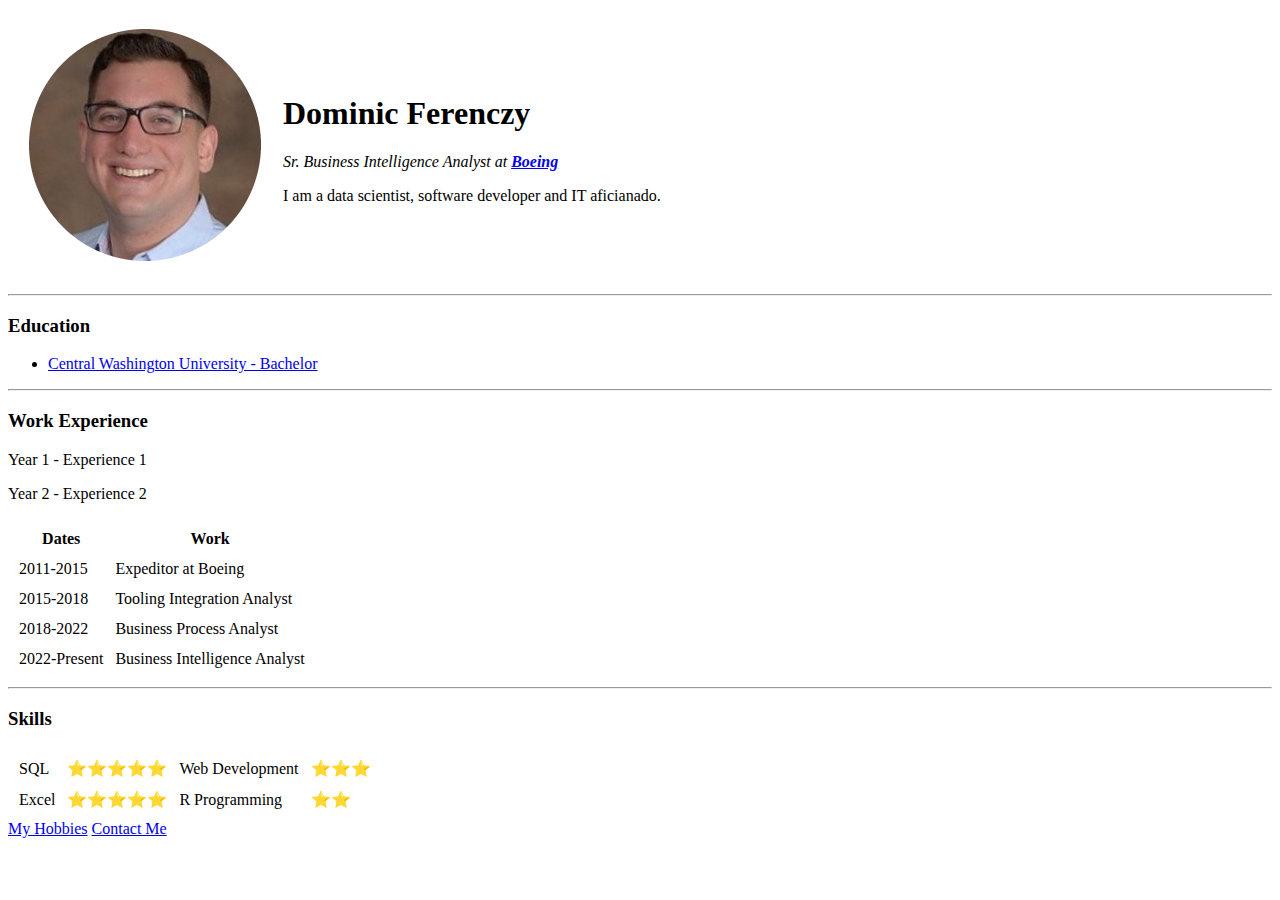
==== index.html @ 175186c0 "Add files via upload" ====
<!DOCTYPE html>

<head>
    <meta charset="UTF-8">
    <title>Dom's Website</title>
</head>

<body>
    <table cellspacing="20">
        <tr>
            <td> <img src="dom.png" alt="Dom Profile Picture"></td>
            <td>
                <h1>Dominic Ferenczy</h1>
                <p><em>Sr. Business Intelligence Analyst at <strong><a
                                href="https://www.boeing.com">Boeing</a></strong></em></p>
                <p>I am a data scientist, software developer and IT aficianado.</p>
            </td>
        </tr>
    </table>



    <hr>
    <h3>
        Education
    </h3>
    <ul>
        <li><a href="https://www.cwu.edu/">Central Washington University - Bachelor</a></li>
    </ul>
    <hr>
    <h3>Work Experience</h3>
    <p>Year 1 - Experience 1</p>
    <p>Year 2 - Experience 2</p>
    <table cellspacing="10">
        <thead>
            <tr>
                <th>Dates</th>
                <th>Work</th>
            </tr>
        </thead>
        <tr>
            <td>2011-2015</td>
            <td>Expeditor at Boeing</td>
        </tr>
        <tr>
            <td>2015-2018</td>
            <td>Tooling Integration Analyst</td>
        </tr>
        <tr>
            <td>2018-2022</td>
            <td>Business Process Analyst</td>
        </tr>
        <tr>
            <td>2022-Present</td>
            <td>Business Intelligence Analyst</td>
        </tr>
    </table>
    <hr>
    <h3>Skills</h3>
    <table cellspacing="10">
        <tr>
            <td>SQL</td>
            <td>⭐️⭐️⭐️⭐️⭐️</td>
            <td>Web Development</td>
            <td>⭐️⭐️⭐️</td>
        </tr>
        <tr>
            <td>Excel</td>
            <td>⭐️⭐️⭐️⭐️⭐️</td>
            <td>R Programming</td>
            <td>⭐️⭐️</td>
        </tr>
    </table>
    <a href="hobbies.html">My Hobbies</a>
    <a href="contactme.html">Contact Me</a>
</body>

</html>
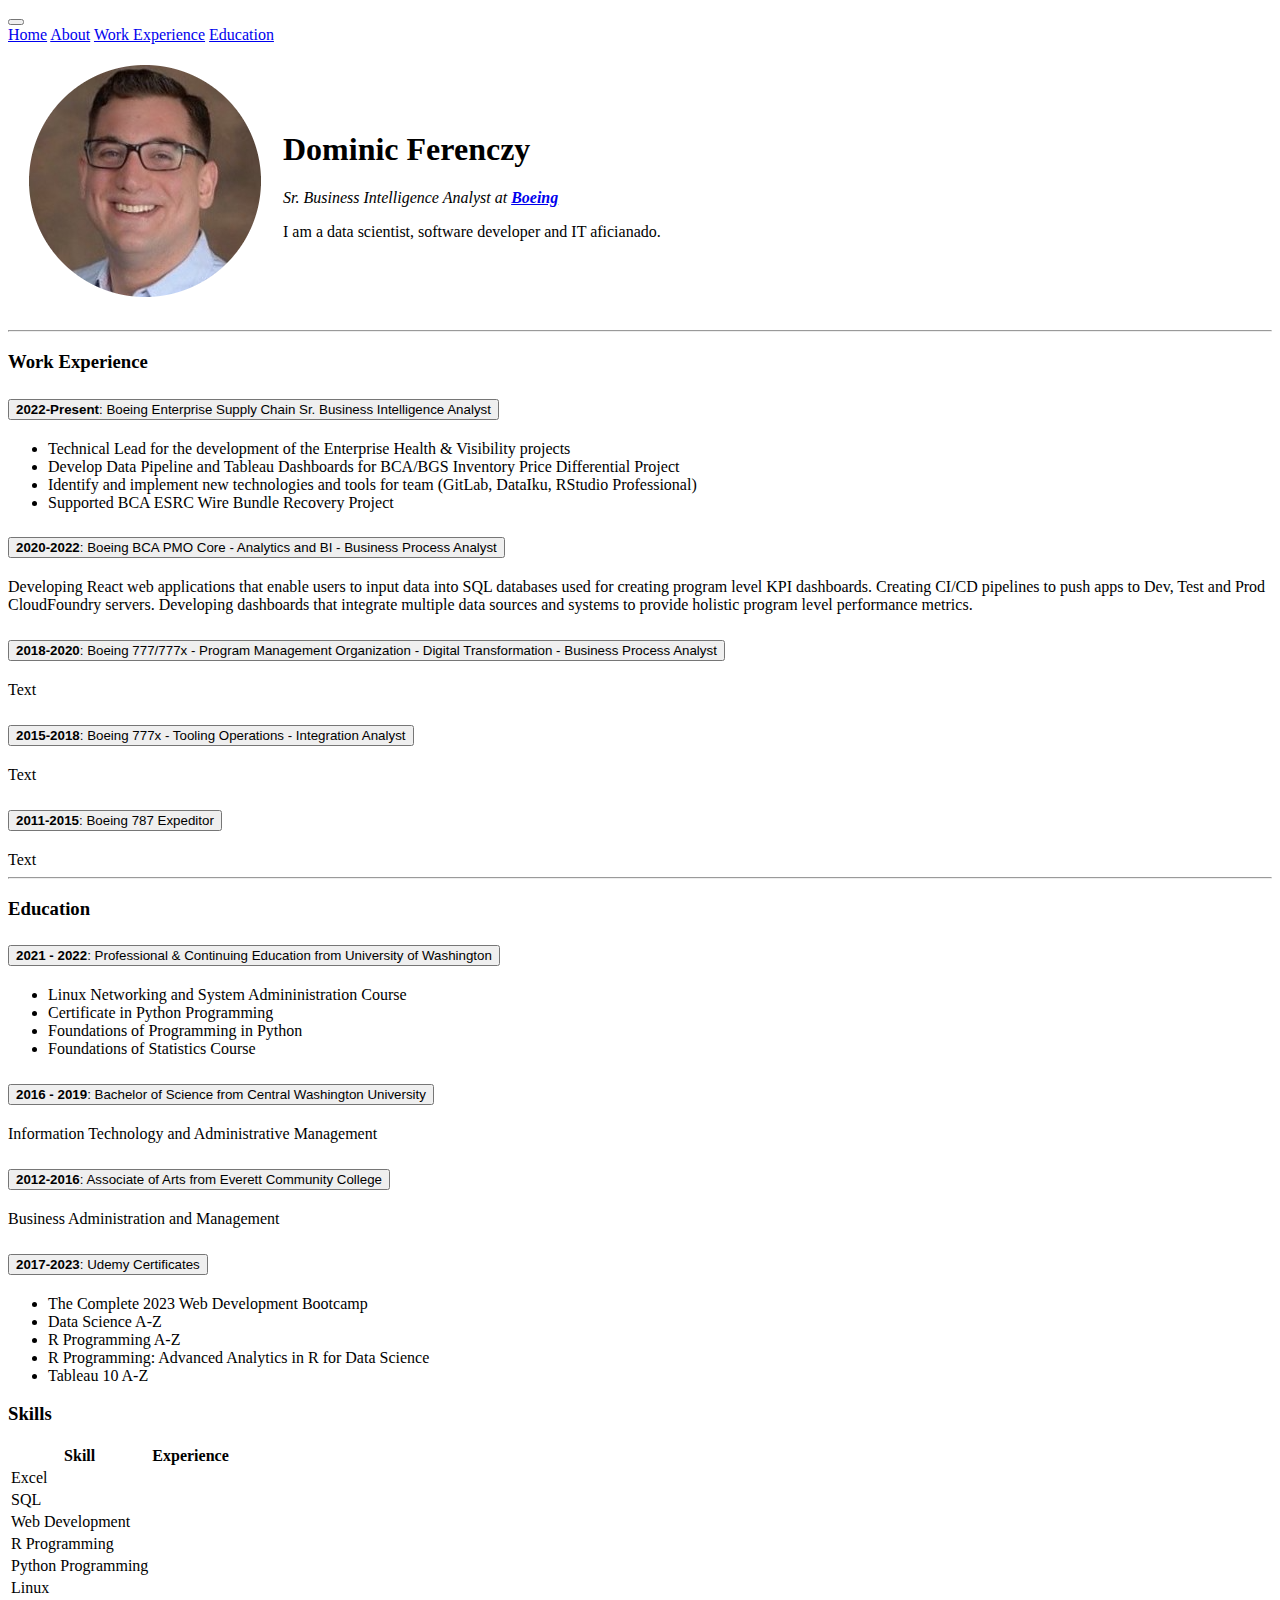
==== commit 978e38ec: "Updated bootstrap" ====
--- a/index.html
+++ b/index.html
@@ -2,10 +2,32 @@
 
 <head>
     <meta charset="UTF-8">
+    <link href="https://cdn.jsdelivr.net/npm/bootstrap@5.3.0-alpha1/dist/css/bootstrap.min.css" rel="stylesheet"
+        integrity="sha384-GLhlTQ8iRABdZLl6O3oVMWSktQOp6b7In1Zl3/Jr59b6EGGoI1aFkw7cmDA6j6gD" crossorigin="anonymous">
+    <script src="https://cdn.jsdelivr.net/npm/bootstrap@5.3.0-alpha1/dist/js/bootstrap.bundle.min.js"
+        integrity="sha384-w76AqPfDkMBDXo30jS1Sgez6pr3x5MlQ1ZAGC+nuZB+EYdgRZgiwxhTBTkF7CXvN"
+        crossorigin="anonymous"></script>
     <title>Dom's Website</title>
 </head>
 
 <body>
+    <nav class="navbar navbar-expand-lg bg-body-tertiary">
+        <div class="container-fluid">
+            <a class="navbar-brand" href="#"></a>
+            <button class="navbar-toggler" type="button" data-bs-toggle="collapse" data-bs-target="#navbarNavAltMarkup"
+                aria-controls="navbarNavAltMarkup" aria-expanded="false" aria-label="Toggle navigation">
+                <span class="navbar-toggler-icon"></span>
+            </button>
+            <div class="collapse navbar-collapse" id="navbarNavAltMarkup">
+                <div class="navbar-nav">
+                    <a class="nav-link active" aria-current="page" href="#">Home</a>
+                    <a class="nav-link" href="#">About</a>
+                    <a class="nav-link" href="#">Work Experience</a>
+                    <a class="nav-link" href="#">Education</a>
+                </div>
+            </div>
+        </div>
+    </nav>
     <table cellspacing="20">
         <tr>
             <td> <img src="dom.png" alt="Dom Profile Picture"></td>
@@ -22,55 +44,222 @@
 
     <hr>
     <h3>
+        Work Experience
+    </h3>
+    <div class="accordion" id="accordionExample">
+
+        <div class="accordion-item">
+            <h2 class="accordion-header" id="headingOne">
+                <button class="accordion-button" type="button" data-bs-toggle="collapse" data-bs-target="#collapseOne"
+                    aria-expanded="true" aria-controls="collapseOne">
+                    <strong>2022-Present</strong>: Boeing Enterprise Supply Chain Sr. Business Intelligence Analyst
+                </button>
+            </h2>
+            <div id="collapseOne" class="accordion-collapse collapse show" aria-labelledby="headingOne"
+                data-bs-parent="#accordionExample">
+                <div class="accordion-body">
+                    <ul>
+                        <li>Technical Lead for the development of the Enterprise Health & Visibility projects</li>
+                        <li>Develop Data Pipeline and Tableau Dashboards for BCA/BGS Inventory Price Differential
+                            Project</li>
+                        <li>Identify and implement new technologies and tools for team (GitLab, DataIku, RStudio
+                            Professional)</li>
+                        <li>Supported BCA ESRC Wire Bundle Recovery Project</li>
+                    </ul>
+                </div>
+            </div>
+        </div>
+
+        <div class="accordion-item">
+            <h2 class="accordion-header" id="headingTwo">
+                <button class="accordion-button collapsed" type="button" data-bs-toggle="collapse"
+                    data-bs-target="#collapseTwo" aria-expanded="false" aria-controls="collapseTwo">
+                    <strong>2020-2022</strong>: Boeing BCA PMO Core - Analytics and BI - Business Process Analyst
+                </button>
+            </h2>
+            <div id="collapseTwo" class="accordion-collapse collapse" aria-labelledby="headingTwo"
+                data-bs-parent="#accordionExample">
+                <div class="accordion-body">
+                    Developing React web applications that enable users to input data into SQL databases used for creating program level KPI dashboards. Creating CI/CD pipelines to push apps to Dev, Test and Prod CloudFoundry servers.
+
+Developing dashboards that integrate multiple data sources and systems to provide holistic program level performance metrics. 
+                </div>
+            </div>
+        </div>
+
+        <div class="accordion-item">
+            <h2 class="accordion-header" id="headingThree">
+                <button class="accordion-button collapsed" type="button" data-bs-toggle="collapse"
+                    data-bs-target="#collapseThree" aria-expanded="false" aria-controls="collapseThree">
+                    <strong>2018-2020</strong>: Boeing 777/777x - Program Management Organization - Digital Transformation - Business Process Analyst
+                </button>
+            </h2>
+            <div id="collapseThree" class="accordion-collapse collapse" aria-labelledby="headingThree"
+                data-bs-parent="#accordionExample">
+                <div class="accordion-body">
+                    Text
+                </div>
+            </div>
+        </div>
+
+        <div class="accordion-item">
+            <h2 class="accordion-header" id="headingFour">
+                <button class="accordion-button collapsed" type="button" data-bs-toggle="collapse"
+                    data-bs-target="#collapseFour" aria-expanded="false" aria-controls="collapseFour">
+                    <strong>2015-2018</strong>: Boeing 777x - Tooling Operations - Integration Analyst
+                </button>
+            </h2>
+            <div id="collapseFour" class="accordion-collapse collapse" aria-labelledby="headingFour"
+                data-bs-parent="#accordionExample">
+                <div class="accordion-body">
+                    Text
+                </div>
+            </div>
+        </div>
+
+        <div class="accordion-item">
+            <h2 class="accordion-header" id="headingFive">
+                <button class="accordion-button collapsed" type="button" data-bs-toggle="collapse"
+                    data-bs-target="#collapseFive" aria-expanded="false" aria-controls="collapseFive">
+                    <strong>2011-2015</strong>: Boeing 787 Expeditor
+                </button>
+            </h2>
+            <div id="collapseFive" class="accordion-collapse collapse" aria-labelledby="headingFive"
+                data-bs-parent="#accordionExample">
+                <div class="accordion-body">
+                    Text
+                </div>
+            </div>
+        </div>
+    </div>
+
+    <hr>
+
+    <h3>
         Education
     </h3>
-    <ul>
-        <li><a href="https://www.cwu.edu/">Central Washington University - Bachelor</a></li>
-    </ul>
-    <hr>
-    <h3>Work Experience</h3>
-    <p>Year 1 - Experience 1</p>
-    <p>Year 2 - Experience 2</p>
-    <table cellspacing="10">
+    <div class="accordion" id="accordionExample2">
+
+        <div class="accordion-item">
+            <h2 class="accordion-header" id="headingSix">
+                <button class="accordion-button" type="button" data-bs-toggle="collapse" data-bs-target="#collapseSix"
+                    aria-expanded="true" aria-controls="collapseSix">
+                    <strong>2021 - 2022</strong>: Professional & Continuing Education from University of Washington
+                </button>
+            </h2>
+            <div id="collapseSix" class="accordion-collapse collapse show" aria-labelledby="headingSix"
+                data-bs-parent="#accordionExample2">
+                <div class="accordion-body">
+                  <ul>
+                    <li>Linux Networking and System Admininistration Course</li>
+                    <li>Certificate in Python Programming</li>
+                    <li>Foundations of Programming in Python</li>
+                    <li>Foundations of Statistics Course</li>  
+                </ul>
+                </div>
+            </div>
+        </div>
+
+        <div class="accordion-item">
+            <h2 class="accordion-header" id="headingSeven">
+                <button class="accordion-button collapsed" type="button" data-bs-toggle="collapse"
+                    data-bs-target="#collapseSeven" aria-expanded="false" aria-controls="collapseSeven">
+                    <strong>2016 - 2019</strong>: Bachelor of Science from Central Washington University
+                </button>
+            </h2>
+            <div id="collapseSeven" class="accordion-collapse collapse" aria-labelledby="headingSeven"
+                data-bs-parent="#accordionExample2">
+                <div class="accordion-body">Information Technology and Administrative Management
+                </div>
+            </div>
+        </div>
+
+        <div class="accordion-item">
+            <h2 class="accordion-header" id="headingEight">
+                <button class="accordion-button collapsed" type="button" data-bs-toggle="collapse"
+                    data-bs-target="#collapseEight" aria-expanded="false" aria-controls="collapseEight">
+                    <strong>2012-2016</strong>: Associate of Arts from Everett Community College
+                </button>
+            </h2>
+            <div id="collapseEight" class="accordion-collapse collapse" aria-labelledby="headingEight"
+                data-bs-parent="#accordionExample2">
+                <div class="accordion-body">
+                    Business Administration and Management
+                </div>
+            </div>
+        </div>
+
+        <div class="accordion-item">
+            <h2 class="accordion-header" id="headingNine">
+                <button class="accordion-button collapsed" type="button" data-bs-toggle="collapse"
+                    data-bs-target="#collapseNine" aria-expanded="false" aria-controls="collapseNine">
+                    <strong>2017-2023</strong>: Udemy Certificates
+                </button>
+            </h2>
+            <div id="collapseNine" class="accordion-collapse collapse" aria-labelledby="headingNine"
+                data-bs-parent="#accordionExample2">
+                <div class="accordion-body">
+                    <ul>
+                        <li>The Complete 2023 Web Development Bootcamp</li>
+                        <li>Data Science A-Z</li>
+                        <li>R Programming A-Z</li>
+                        <li>R Programming: Advanced Analytics in R for Data Science</li>
+                        <li>Tableau 10 A-Z</li>  
+                    </ul>
+                </div>
+            </div>
+        </div>
+
+    </div>
+    <h3>Skills</h3>
+    <div class="skills">
+    <table class="table table-sm">
         <thead>
             <tr>
-                <th>Dates</th>
-                <th>Work</th>
+                <th scope="col">Skill</th>
+                <th scope="col">Experience</th> 
             </tr>
         </thead>
-        <tr>
-            <td>2011-2015</td>
-            <td>Expeditor at Boeing</td>
-        </tr>
-        <tr>
-            <td>2015-2018</td>
-            <td>Tooling Integration Analyst</td>
-        </tr>
-        <tr>
-            <td>2018-2022</td>
-            <td>Business Process Analyst</td>
-        </tr>
-        <tr>
-            <td>2022-Present</td>
-            <td>Business Intelligence Analyst</td>
-        </tr>
+        <tbody>
+            <tr>
+                <td>Excel</td>
+                <td><div class="progress" role="progressbar" aria-label="Animated striped example" aria-valuenow="75" aria-valuemin="0" aria-valuemax="100">
+                    <div class="progress-bar progress-bar-striped progress-bar-animated" style="width: 95%"></div>
+                  </div></td>
+            </tr>
+            <tr>
+                <td>SQL</td>
+                <td><div class="progress" role="progressbar" aria-label="Animated striped example" aria-valuenow="75" aria-valuemin="0" aria-valuemax="100">
+                    <div class="progress-bar progress-bar-striped progress-bar-animated" style="width: 90%"></div>
+                  </div></td>
+            </tr>
+            <tr>
+                <td>Web Development</td>
+                <td><div class="progress" role="progressbar" aria-label="Animated striped example" aria-valuenow="75" aria-valuemin="0" aria-valuemax="100">
+                    <div class="progress-bar progress-bar-striped progress-bar-animated" style="width: 60%"></div>
+                  </div></td>
+            </tr>
+            <tr>
+                <td>R Programming</td>
+                <td><div class="progress" role="progressbar" aria-label="Animated striped example" aria-valuenow="75" aria-valuemin="0" aria-valuemax="100">
+                    <div class="progress-bar progress-bar-striped progress-bar-animated" style="width: 50%"></div>
+                  </div></td>
+            </tr>
+            <tr>
+                <td>Python Programming</td>
+                <td><div class="progress" role="progressbar" aria-label="Animated striped example" aria-valuenow="75" aria-valuemin="0" aria-valuemax="100">
+                    <div class="progress-bar progress-bar-striped progress-bar-animated" style="width: 70%"></div>
+                  </div></td>
+            </tr>
+            <tr>
+                <td>Linux</td>
+                <td><div class="progress" role="progressbar" aria-label="Animated striped example" aria-valuenow="45" aria-valuemin="0" aria-valuemax="100">
+                    <div class="progress-bar progress-bar-striped progress-bar-animated" style="width: 75%"></div>
+                  </div></td>
+            </tr>
+        </tbody>
     </table>
-    <hr>
-    <h3>Skills</h3>
-    <table cellspacing="10">
-        <tr>
-            <td>SQL</td>
-            <td>⭐️⭐️⭐️⭐️⭐️</td>
-            <td>Web Development</td>
-            <td>⭐️⭐️⭐️</td>
-        </tr>
-        <tr>
-            <td>Excel</td>
-            <td>⭐️⭐️⭐️⭐️⭐️</td>
-            <td>R Programming</td>
-            <td>⭐️⭐️</td>
-        </tr>
-    </table>
+</div>
     <a href="hobbies.html">My Hobbies</a>
     <a href="contactme.html">Contact Me</a>
 </body>
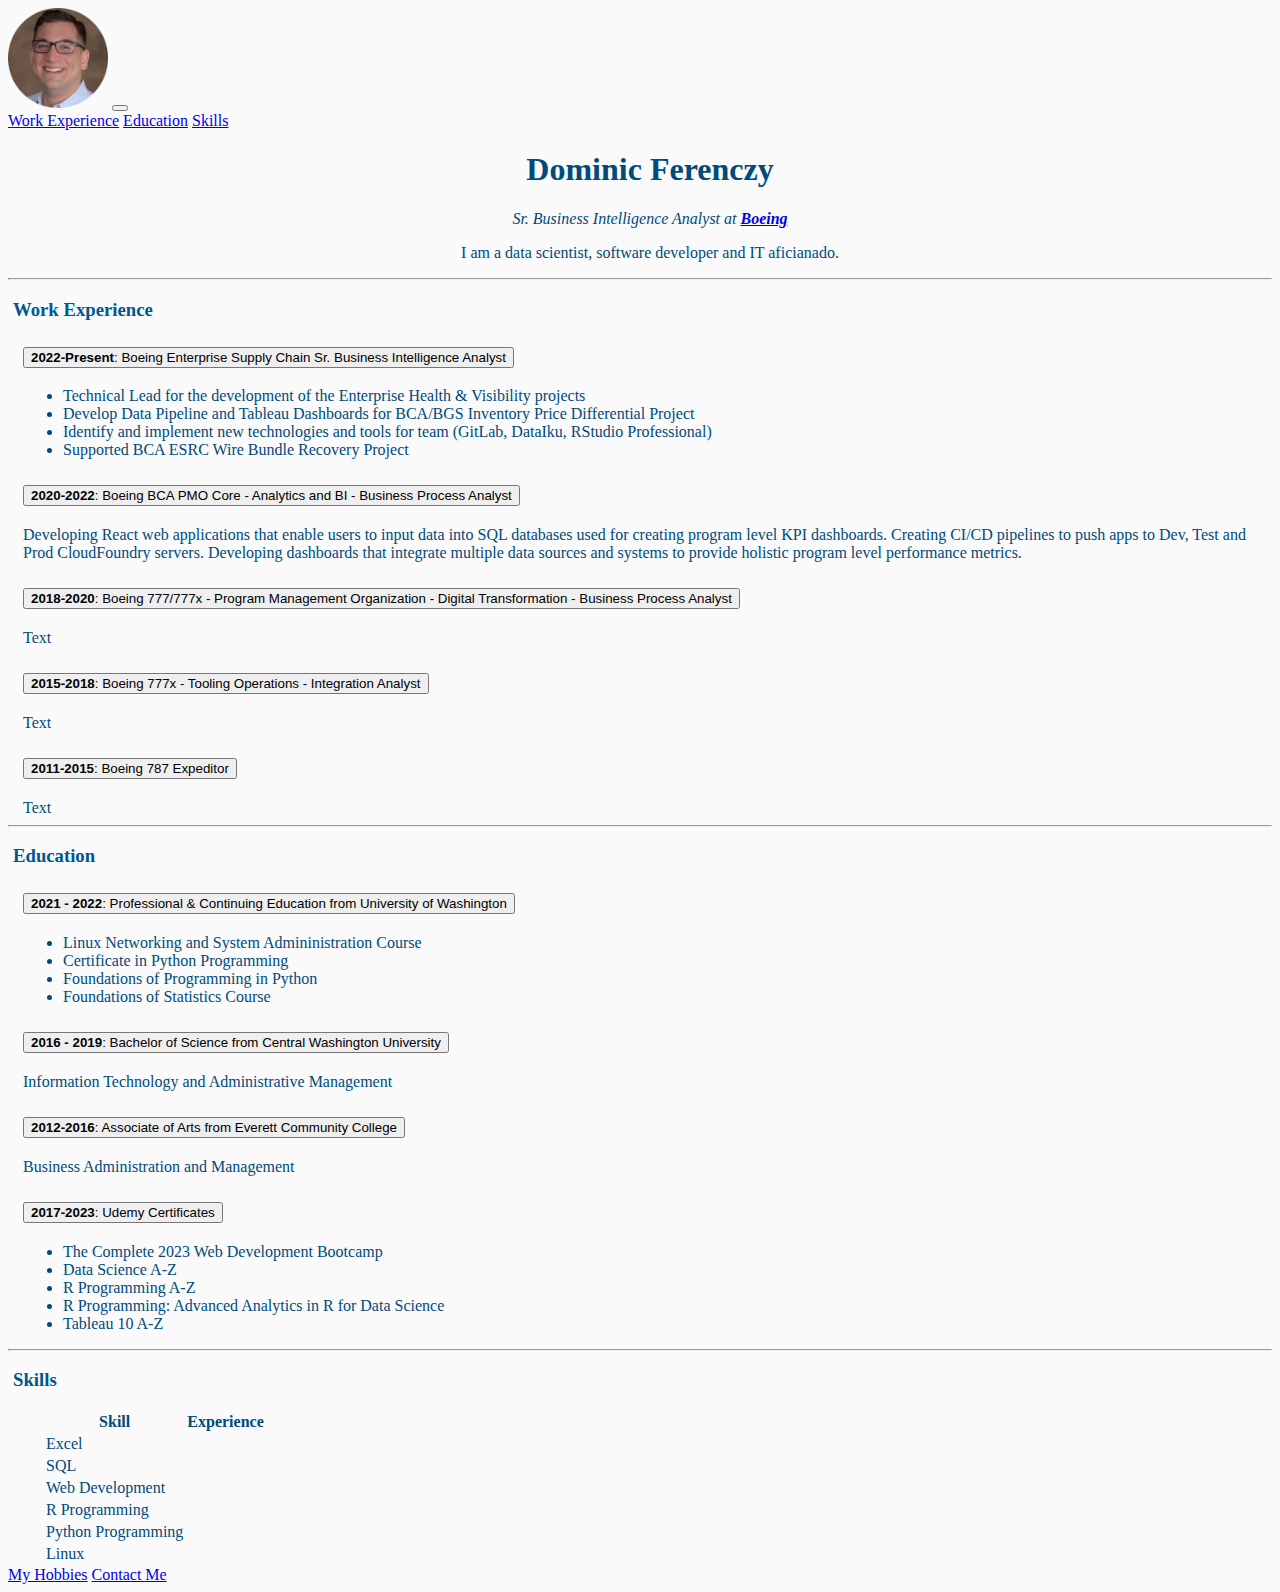
==== commit 4b07762f: "updated css" ====
--- a/index.html
+++ b/index.html
@@ -5,44 +5,41 @@
     <link href="https://cdn.jsdelivr.net/npm/bootstrap@5.3.0-alpha1/dist/css/bootstrap.min.css" rel="stylesheet"
         integrity="sha384-GLhlTQ8iRABdZLl6O3oVMWSktQOp6b7In1Zl3/Jr59b6EGGoI1aFkw7cmDA6j6gD" crossorigin="anonymous">
     <script src="https://cdn.jsdelivr.net/npm/bootstrap@5.3.0-alpha1/dist/js/bootstrap.bundle.min.js"
-        integrity="sha384-w76AqPfDkMBDXo30jS1Sgez6pr3x5MlQ1ZAGC+nuZB+EYdgRZgiwxhTBTkF7CXvN"
-        crossorigin="anonymous"></script>
+        integrity="sha384-w76AqPfDkMBDXo30jS1Sgez6pr3x5MlQ1ZAGC+nuZB+EYdgRZgiwxhTBTkF7CXvN" crossorigin="anonymous">
+    </script>
+    <link rel="stylesheet" href="css/styles.css">
     <title>Dom's Website</title>
 </head>
 
 <body>
     <nav class="navbar navbar-expand-lg bg-body-tertiary">
         <div class="container-fluid">
-            <a class="navbar-brand" href="#"></a>
+            <a class="navbar-brand" href="#"> <img class="profile-pic" src="dom.png" alt="Dom Profile Picture"></a>
             <button class="navbar-toggler" type="button" data-bs-toggle="collapse" data-bs-target="#navbarNavAltMarkup"
                 aria-controls="navbarNavAltMarkup" aria-expanded="false" aria-label="Toggle navigation">
                 <span class="navbar-toggler-icon"></span>
             </button>
             <div class="collapse navbar-collapse" id="navbarNavAltMarkup">
                 <div class="navbar-nav">
-                    <a class="nav-link active" aria-current="page" href="#">Home</a>
-                    <a class="nav-link" href="#">About</a>
-                    <a class="nav-link" href="#">Work Experience</a>
-                    <a class="nav-link" href="#">Education</a>
+                   
+                    <a class="nav-link" href="#work-experience">Work Experience</a>
+                    <a class="nav-link" href="#education">Education</a>
+                    <a class="nav-link" href="#skills">Skills</a>
                 </div>
             </div>
         </div>
     </nav>
-    <table cellspacing="20">
-        <tr>
-            <td> <img src="dom.png" alt="Dom Profile Picture"></td>
-            <td>
-                <h1>Dominic Ferenczy</h1>
-                <p><em>Sr. Business Intelligence Analyst at <strong><a
-                                href="https://www.boeing.com">Boeing</a></strong></em></p>
-                <p>I am a data scientist, software developer and IT aficianado.</p>
-            </td>
-        </tr>
-    </table>
-
+
+        <div class="heading-txt">
+            <h1>Dominic Ferenczy</h1>
+            <p><em>Sr. Business Intelligence Analyst at <strong><a
+                            href="https://www.boeing.com">Boeing</a></strong></em></p>
+            <p>I am a data scientist, software developer and IT aficianado.</p>
+        </div>
 
 
     <hr>
+    <section id="work-experience">
     <h3>
         Work Experience
     </h3>
@@ -80,9 +77,12 @@
             <div id="collapseTwo" class="accordion-collapse collapse" aria-labelledby="headingTwo"
                 data-bs-parent="#accordionExample">
                 <div class="accordion-body">
-                    Developing React web applications that enable users to input data into SQL databases used for creating program level KPI dashboards. Creating CI/CD pipelines to push apps to Dev, Test and Prod CloudFoundry servers.
-
-Developing dashboards that integrate multiple data sources and systems to provide holistic program level performance metrics. 
+                    Developing React web applications that enable users to input data into SQL databases used for
+                    creating program level KPI dashboards. Creating CI/CD pipelines to push apps to Dev, Test and Prod
+                    CloudFoundry servers.
+
+                    Developing dashboards that integrate multiple data sources and systems to provide holistic program
+                    level performance metrics.
                 </div>
             </div>
         </div>
@@ -91,7 +91,8 @@
             <h2 class="accordion-header" id="headingThree">
                 <button class="accordion-button collapsed" type="button" data-bs-toggle="collapse"
                     data-bs-target="#collapseThree" aria-expanded="false" aria-controls="collapseThree">
-                    <strong>2018-2020</strong>: Boeing 777/777x - Program Management Organization - Digital Transformation - Business Process Analyst
+                    <strong>2018-2020</strong>: Boeing 777/777x - Program Management Organization - Digital
+                    Transformation - Business Process Analyst
                 </button>
             </h2>
             <div id="collapseThree" class="accordion-collapse collapse" aria-labelledby="headingThree"
@@ -134,7 +135,9 @@
     </div>
 
     <hr>
-
+</section>
+
+    <section id="education">
     <h3>
         Education
     </h3>
@@ -150,12 +153,12 @@
             <div id="collapseSix" class="accordion-collapse collapse show" aria-labelledby="headingSix"
                 data-bs-parent="#accordionExample2">
                 <div class="accordion-body">
-                  <ul>
-                    <li>Linux Networking and System Admininistration Course</li>
-                    <li>Certificate in Python Programming</li>
-                    <li>Foundations of Programming in Python</li>
-                    <li>Foundations of Statistics Course</li>  
-                </ul>
+                    <ul>
+                        <li>Linux Networking and System Admininistration Course</li>
+                        <li>Certificate in Python Programming</li>
+                        <li>Foundations of Programming in Python</li>
+                        <li>Foundations of Statistics Course</li>
+                    </ul>
                 </div>
             </div>
         </div>
@@ -204,62 +207,91 @@
                         <li>Data Science A-Z</li>
                         <li>R Programming A-Z</li>
                         <li>R Programming: Advanced Analytics in R for Data Science</li>
-                        <li>Tableau 10 A-Z</li>  
+                        <li>Tableau 10 A-Z</li>
                     </ul>
                 </div>
             </div>
         </div>
-
+        <hr>
     </div>
+</section>
+
+<section id="skills">
+
     <h3>Skills</h3>
     <div class="skills">
-    <table class="table table-sm">
-        <thead>
-            <tr>
-                <th scope="col">Skill</th>
-                <th scope="col">Experience</th> 
-            </tr>
-        </thead>
-        <tbody>
-            <tr>
-                <td>Excel</td>
-                <td><div class="progress" role="progressbar" aria-label="Animated striped example" aria-valuenow="75" aria-valuemin="0" aria-valuemax="100">
-                    <div class="progress-bar progress-bar-striped progress-bar-animated" style="width: 95%"></div>
-                  </div></td>
-            </tr>
-            <tr>
-                <td>SQL</td>
-                <td><div class="progress" role="progressbar" aria-label="Animated striped example" aria-valuenow="75" aria-valuemin="0" aria-valuemax="100">
-                    <div class="progress-bar progress-bar-striped progress-bar-animated" style="width: 90%"></div>
-                  </div></td>
-            </tr>
-            <tr>
-                <td>Web Development</td>
-                <td><div class="progress" role="progressbar" aria-label="Animated striped example" aria-valuenow="75" aria-valuemin="0" aria-valuemax="100">
-                    <div class="progress-bar progress-bar-striped progress-bar-animated" style="width: 60%"></div>
-                  </div></td>
-            </tr>
-            <tr>
-                <td>R Programming</td>
-                <td><div class="progress" role="progressbar" aria-label="Animated striped example" aria-valuenow="75" aria-valuemin="0" aria-valuemax="100">
-                    <div class="progress-bar progress-bar-striped progress-bar-animated" style="width: 50%"></div>
-                  </div></td>
-            </tr>
-            <tr>
-                <td>Python Programming</td>
-                <td><div class="progress" role="progressbar" aria-label="Animated striped example" aria-valuenow="75" aria-valuemin="0" aria-valuemax="100">
-                    <div class="progress-bar progress-bar-striped progress-bar-animated" style="width: 70%"></div>
-                  </div></td>
-            </tr>
-            <tr>
-                <td>Linux</td>
-                <td><div class="progress" role="progressbar" aria-label="Animated striped example" aria-valuenow="45" aria-valuemin="0" aria-valuemax="100">
-                    <div class="progress-bar progress-bar-striped progress-bar-animated" style="width: 75%"></div>
-                  </div></td>
-            </tr>
-        </tbody>
-    </table>
-</div>
+        <table class="table table-sm">
+            <thead>
+                <tr>
+                    <th scope="col">Skill</th>
+                    <th scope="col">Experience</th>
+                </tr>
+            </thead>
+            <tbody>
+                <tr>
+                    <td>Excel</td>
+                    <td>
+                        <div class="progress" role="progressbar" aria-label="Animated striped example"
+                            aria-valuenow="75" aria-valuemin="0" aria-valuemax="100">
+                            <div class="progress-bar progress-bar-striped progress-bar-animated" style="width: 95%">
+                            </div>
+                        </div>
+                    </td>
+                </tr>
+                <tr>
+                    <td>SQL</td>
+                    <td>
+                        <div class="progress" role="progressbar" aria-label="Animated striped example"
+                            aria-valuenow="75" aria-valuemin="0" aria-valuemax="100">
+                            <div class="progress-bar progress-bar-striped progress-bar-animated" style="width: 90%">
+                            </div>
+                        </div>
+                    </td>
+                </tr>
+                <tr>
+                    <td>Web Development</td>
+                    <td>
+                        <div class="progress" role="progressbar" aria-label="Animated striped example"
+                            aria-valuenow="75" aria-valuemin="0" aria-valuemax="100">
+                            <div class="progress-bar progress-bar-striped progress-bar-animated" style="width: 60%">
+                            </div>
+                        </div>
+                    </td>
+                </tr>
+                <tr>
+                    <td>R Programming</td>
+                    <td>
+                        <div class="progress" role="progressbar" aria-label="Animated striped example"
+                            aria-valuenow="75" aria-valuemin="0" aria-valuemax="100">
+                            <div class="progress-bar progress-bar-striped progress-bar-animated" style="width: 50%">
+                            </div>
+                        </div>
+                    </td>
+                </tr>
+                <tr>
+                    <td>Python Programming</td>
+                    <td>
+                        <div class="progress" role="progressbar" aria-label="Animated striped example"
+                            aria-valuenow="75" aria-valuemin="0" aria-valuemax="100">
+                            <div class="progress-bar progress-bar-striped progress-bar-animated" style="width: 70%">
+                            </div>
+                        </div>
+                    </td>
+                </tr>
+                <tr>
+                    <td>Linux</td>
+                    <td>
+                        <div class="progress" role="progressbar" aria-label="Animated striped example"
+                            aria-valuenow="45" aria-valuemin="0" aria-valuemax="100">
+                            <div class="progress-bar progress-bar-striped progress-bar-animated" style="width: 75%">
+                            </div>
+                        </div>
+                    </td>
+                </tr>
+            </tbody>
+        </table>
+    </div>
+</section>
     <a href="hobbies.html">My Hobbies</a>
     <a href="contactme.html">Contact Me</a>
 </body>
--- a/css/styles.css
+++ b/css/styles.css
@@ -0,0 +1,32 @@
+body {
+    color: #004A7C;
+    background-color: #FAFAFA;
+}
+
+h3 {
+    color: #005691;
+    padding-left: 5px;
+}
+
+.heading {
+    padding: 15px;
+    display: flex;
+    align-content: left;
+}
+
+.heading-txt{
+    padding-left: 20px;
+    text-align: center;
+}
+
+.accordion-item{
+    padding-left: 15px;
+}
+
+.skills {
+    padding-left: 35px;
+}
+
+.profile-pic{
+    height: 100px;
+}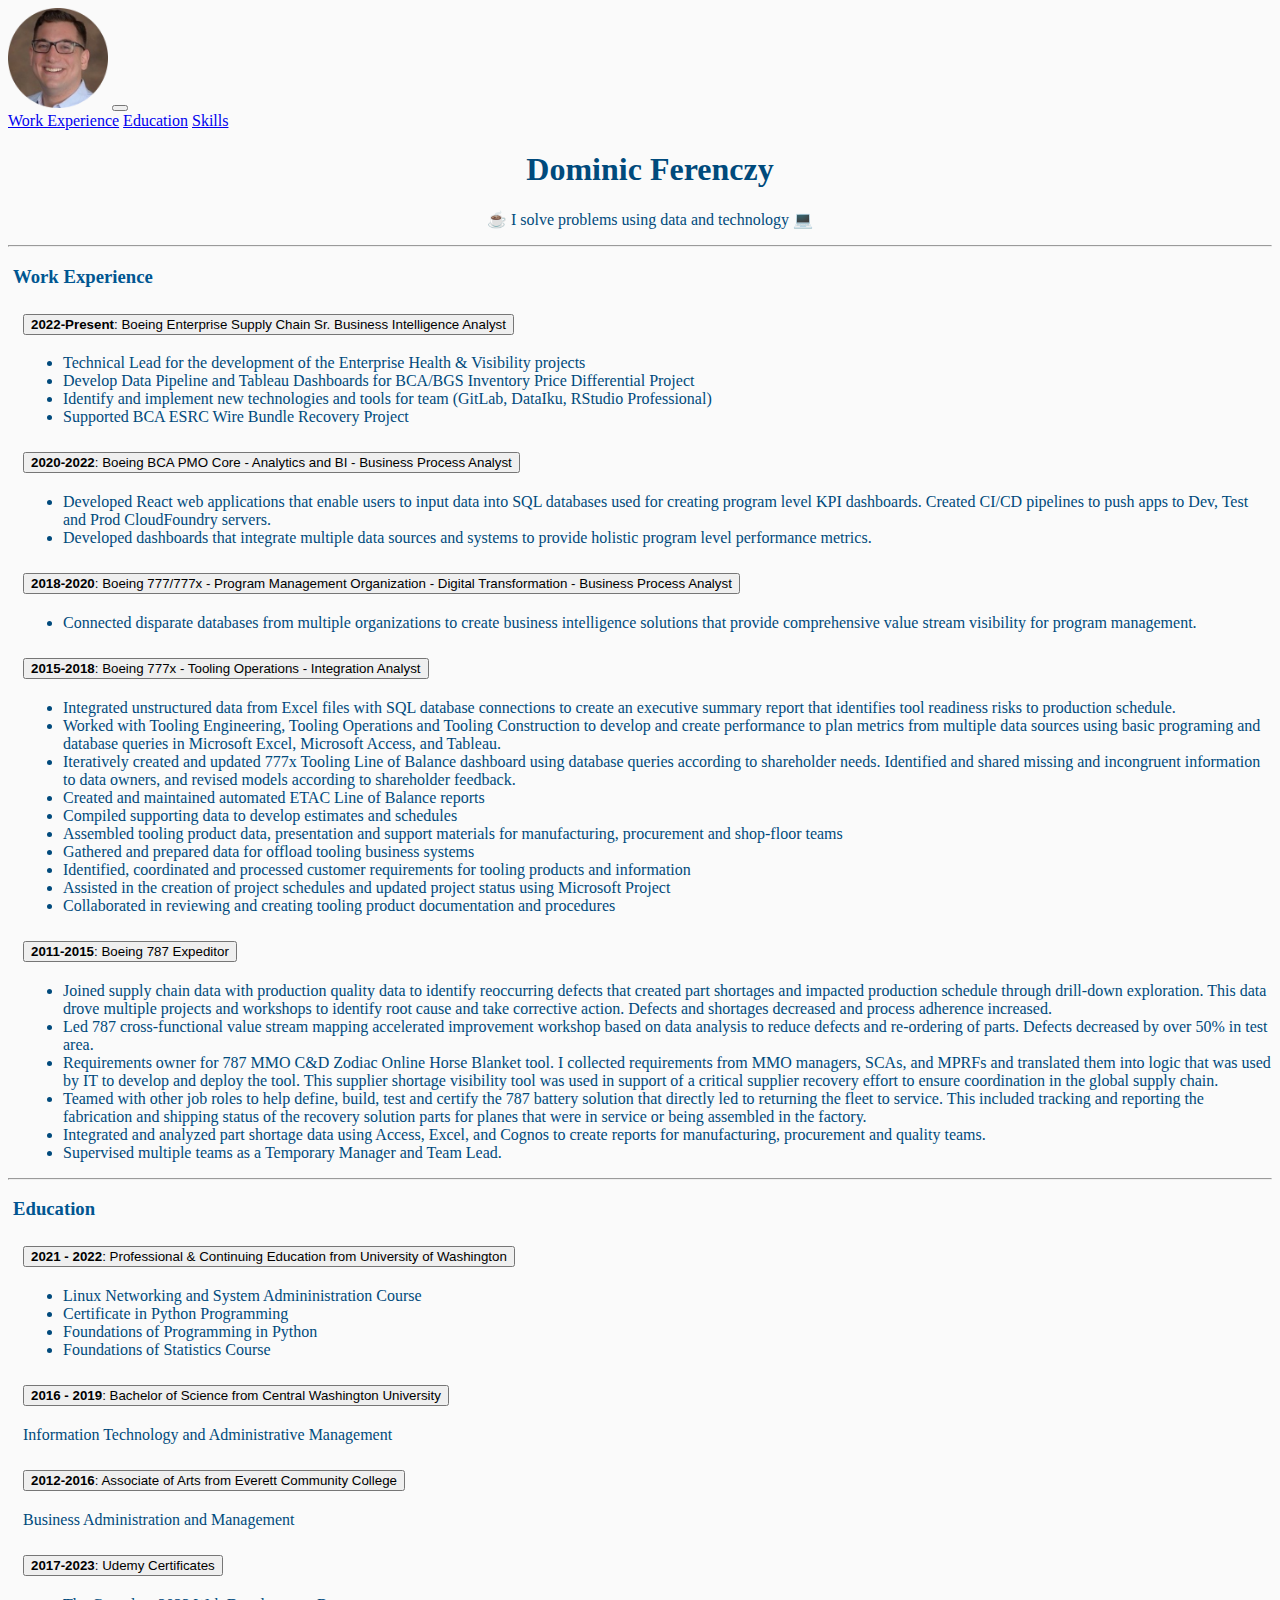
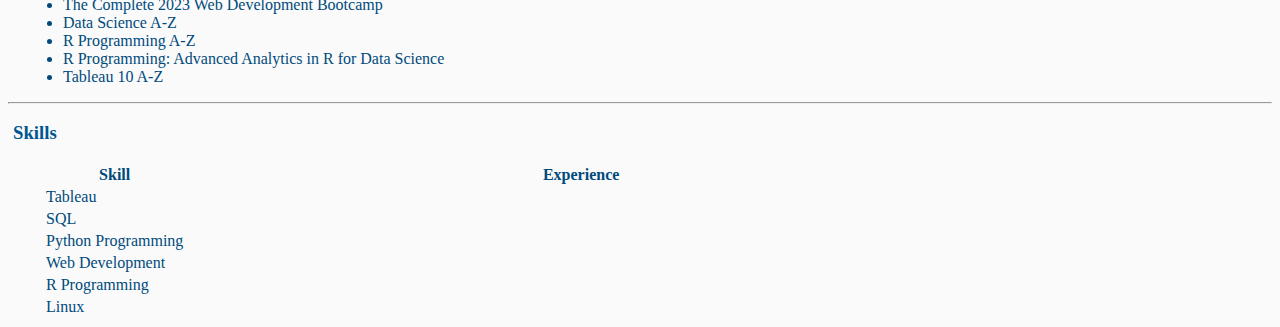
==== commit b27b429d: "Updated styling and work experience." ====
--- a/index.html
+++ b/index.html
@@ -15,13 +15,14 @@
     <nav class="navbar navbar-expand-lg bg-body-tertiary">
         <div class="container-fluid">
             <a class="navbar-brand" href="#"> <img class="profile-pic" src="dom.png" alt="Dom Profile Picture"></a>
+            
             <button class="navbar-toggler" type="button" data-bs-toggle="collapse" data-bs-target="#navbarNavAltMarkup"
                 aria-controls="navbarNavAltMarkup" aria-expanded="false" aria-label="Toggle navigation">
                 <span class="navbar-toggler-icon"></span>
             </button>
             <div class="collapse navbar-collapse" id="navbarNavAltMarkup">
                 <div class="navbar-nav">
-                   
+
                     <a class="nav-link" href="#work-experience">Work Experience</a>
                     <a class="nav-link" href="#education">Education</a>
                     <a class="nav-link" href="#skills">Skills</a>
@@ -30,270 +31,317 @@
         </div>
     </nav>
 
-        <div class="heading-txt">
-            <h1>Dominic Ferenczy</h1>
-            <p><em>Sr. Business Intelligence Analyst at <strong><a
-                            href="https://www.boeing.com">Boeing</a></strong></em></p>
-            <p>I am a data scientist, software developer and IT aficianado.</p>
-        </div>
+    <div class="heading-txt">
+        <h1>Dominic Ferenczy</h1>
+        ☕️ I solve problems using data and technology 💻
+        </p>  
+    </div>
 
 
     <hr>
     <section id="work-experience">
-    <h3>
-        Work Experience
-    </h3>
-    <div class="accordion" id="accordionExample">
-
-        <div class="accordion-item">
-            <h2 class="accordion-header" id="headingOne">
-                <button class="accordion-button" type="button" data-bs-toggle="collapse" data-bs-target="#collapseOne"
-                    aria-expanded="true" aria-controls="collapseOne">
-                    <strong>2022-Present</strong>: Boeing Enterprise Supply Chain Sr. Business Intelligence Analyst
-                </button>
-            </h2>
-            <div id="collapseOne" class="accordion-collapse collapse show" aria-labelledby="headingOne"
-                data-bs-parent="#accordionExample">
-                <div class="accordion-body">
-                    <ul>
-                        <li>Technical Lead for the development of the Enterprise Health & Visibility projects</li>
-                        <li>Develop Data Pipeline and Tableau Dashboards for BCA/BGS Inventory Price Differential
-                            Project</li>
-                        <li>Identify and implement new technologies and tools for team (GitLab, DataIku, RStudio
-                            Professional)</li>
-                        <li>Supported BCA ESRC Wire Bundle Recovery Project</li>
-                    </ul>
+        <h3>
+            Work Experience
+        </h3>
+        <div class="accordion" id="accordionExample">
+
+            <div class="accordion-item">
+                <h2 class="accordion-header" id="headingOne">
+                    <button class="accordion-button" type="button" data-bs-toggle="collapse"
+                        data-bs-target="#collapseOne" aria-expanded="true" aria-controls="collapseOne">
+                        <strong>2022-Present</strong>: Boeing Enterprise Supply Chain Sr. Business Intelligence Analyst
+                    </button>
+                </h2>
+                <div id="collapseOne" class="accordion-collapse collapse show" aria-labelledby="headingOne"
+                    data-bs-parent="#accordionExample">
+                    <div class="accordion-body">
+                        <ul>
+                            <li>Technical Lead for the development of the Enterprise Health & Visibility projects</li>
+                            <li>Develop Data Pipeline and Tableau Dashboards for BCA/BGS Inventory Price Differential
+                                Project</li>
+                            <li>Identify and implement new technologies and tools for team (GitLab, DataIku, RStudio
+                                Professional)</li>
+                            <li>Supported BCA ESRC Wire Bundle Recovery Project</li>
+                        </ul>
+                    </div>
+                </div>
+            </div>
+
+            <div class="accordion-item">
+                <h2 class="accordion-header" id="headingTwo">
+                    <button class="accordion-button collapsed" type="button" data-bs-toggle="collapse"
+                        data-bs-target="#collapseTwo" aria-expanded="false" aria-controls="collapseTwo">
+                        <strong>2020-2022</strong>: Boeing BCA PMO Core - Analytics and BI - Business Process Analyst
+                    </button>
+                </h2>
+                <div id="collapseTwo" class="accordion-collapse collapse" aria-labelledby="headingTwo"
+                    data-bs-parent="#accordionExample">
+                    <div class="accordion-body">
+                        <ul>
+                            <li>Developed React web applications that enable users to input data into SQL databases used
+                                for
+                                creating program level KPI dashboards. Created CI/CD pipelines to push apps to Dev, Test
+                                and Prod
+                                CloudFoundry servers.</li>
+                            <li>Developed dashboards that integrate multiple data sources and systems to provide
+                                holistic program
+                                level performance metrics.</li>
+                        </ul>
+                    </div>
+                </div>
+            </div>
+
+            <div class="accordion-item">
+                <h2 class="accordion-header" id="headingThree">
+                    <button class="accordion-button collapsed" type="button" data-bs-toggle="collapse"
+                        data-bs-target="#collapseThree" aria-expanded="false" aria-controls="collapseThree">
+                        <strong>2018-2020</strong>: Boeing 777/777x - Program Management Organization - Digital
+                        Transformation - Business Process Analyst
+                    </button>
+                </h2>
+                <div id="collapseThree" class="accordion-collapse collapse" aria-labelledby="headingThree"
+                    data-bs-parent="#accordionExample">
+                    <div class="accordion-body">
+                        <ul>
+                            <li>Connected disparate databases from multiple organizations to create business
+                                intelligence solutions that provide comprehensive value stream visibility for program
+                                management.</li>
+                        </ul>
+                    </div>
+                </div>
+            </div>
+
+            <div class="accordion-item">
+                <h2 class="accordion-header" id="headingFour">
+                    <button class="accordion-button collapsed" type="button" data-bs-toggle="collapse"
+                        data-bs-target="#collapseFour" aria-expanded="false" aria-controls="collapseFour">
+                        <strong>2015-2018</strong>: Boeing 777x - Tooling Operations - Integration Analyst
+                    </button>
+                </h2>
+                <div id="collapseFour" class="accordion-collapse collapse" aria-labelledby="headingFour"
+                    data-bs-parent="#accordionExample">
+                    <div class="accordion-body">
+                        <ul>
+                            <li>Integrated unstructured data from Excel files with SQL database connections to create an
+                                executive summary report that identifies tool readiness risks to production schedule.
+                            </li>
+                            <li>Worked with Tooling Engineering, Tooling Operations and Tooling Construction to develop
+                                and create performance to plan metrics from multiple data sources using basic programing
+                                and database queries in Microsoft Excel, Microsoft Access, and Tableau.</li>
+                            <li>Iteratively created and updated 777x Tooling Line of Balance dashboard using database
+                                queries according to shareholder needs. Identified and shared missing and incongruent
+                                information to data owners, and revised models according to shareholder feedback.</li>
+                            <li>Created and maintained automated ETAC Line of Balance reports</li>
+                            <li>Compiled supporting data to develop estimates and schedules</li>
+                            <li>Assembled tooling product data, presentation and support materials for manufacturing,
+                                procurement and shop-floor teams</li>
+                            <li>Gathered and prepared data for offload tooling business systems</li>
+                            <li>Identified, coordinated and processed customer requirements for tooling products and
+                                information</li>
+                            <li>Assisted in the creation of project schedules and updated project status using Microsoft
+                                Project</li>
+                            <li>Collaborated in reviewing and creating tooling product documentation and procedures</li>
+                        </ul>
+                    </div>
+                </div>
+            </div>
+
+            <div class="accordion-item">
+                <h2 class="accordion-header" id="headingFive">
+                    <button class="accordion-button collapsed" type="button" data-bs-toggle="collapse"
+                        data-bs-target="#collapseFive" aria-expanded="false" aria-controls="collapseFive">
+                        <strong>2011-2015</strong>: Boeing 787 Expeditor
+                    </button>
+                </h2>
+                <div id="collapseFive" class="accordion-collapse collapse" aria-labelledby="headingFive"
+                    data-bs-parent="#accordionExample">
+                    <div class="accordion-body">
+                        <ul>
+                            <li>Joined supply chain data with production quality data to identify reoccurring defects
+                                that created part shortages and impacted production schedule through drill-down
+                                exploration. This data drove multiple projects and workshops to identify root cause and
+                                take corrective action. Defects and shortages decreased and process adherence increased.
+                            </li>
+                            <li>Led 787 cross-functional value stream mapping accelerated improvement workshop based on
+                                data analysis to reduce defects and re-ordering of parts. Defects decreased by over 50%
+                                in test area.</li>
+                            <li>Requirements owner for 787 MMO C&D Zodiac Online Horse Blanket tool. I collected
+                                requirements from MMO managers, SCAs, and MPRFs and translated them into logic that was
+                                used by IT to develop and deploy the tool. This supplier shortage visibility tool was
+                                used in support of a critical supplier recovery effort to ensure coordination in the
+                                global supply chain.</li>
+                            <li>Teamed with other job roles to help define, build, test and certify the 787 battery
+                                solution that directly led to returning the fleet to service. This included tracking and
+                                reporting the fabrication and shipping status of the recovery solution parts for planes
+                                that were in service or being assembled in the factory.</li>
+                            <li>Integrated and analyzed part shortage data using Access, Excel, and Cognos to create
+                                reports for manufacturing, procurement and quality teams.</li>
+                            <li>Supervised multiple teams as a Temporary Manager and Team Lead.</li>
+                        </ul>
+                    </div>
                 </div>
             </div>
         </div>
 
-        <div class="accordion-item">
-            <h2 class="accordion-header" id="headingTwo">
-                <button class="accordion-button collapsed" type="button" data-bs-toggle="collapse"
-                    data-bs-target="#collapseTwo" aria-expanded="false" aria-controls="collapseTwo">
-                    <strong>2020-2022</strong>: Boeing BCA PMO Core - Analytics and BI - Business Process Analyst
-                </button>
-            </h2>
-            <div id="collapseTwo" class="accordion-collapse collapse" aria-labelledby="headingTwo"
-                data-bs-parent="#accordionExample">
-                <div class="accordion-body">
-                    Developing React web applications that enable users to input data into SQL databases used for
-                    creating program level KPI dashboards. Creating CI/CD pipelines to push apps to Dev, Test and Prod
-                    CloudFoundry servers.
-
-                    Developing dashboards that integrate multiple data sources and systems to provide holistic program
-                    level performance metrics.
-                </div>
-            </div>
+        <hr>
+    </section>
+
+    <section id="education">
+        <h3>
+            Education
+        </h3>
+        <div class="accordion" id="accordionExample2">
+
+            <div class="accordion-item">
+                <h2 class="accordion-header" id="headingSix">
+                    <button class="accordion-button" type="button" data-bs-toggle="collapse"
+                        data-bs-target="#collapseSix" aria-expanded="true" aria-controls="collapseSix">
+                        <strong>2021 - 2022</strong>: Professional & Continuing Education from University of Washington
+                    </button>
+                </h2>
+                <div id="collapseSix" class="accordion-collapse collapse show" aria-labelledby="headingSix"
+                    data-bs-parent="#accordionExample2">
+                    <div class="accordion-body">
+                        <ul>
+                            <li>Linux Networking and System Admininistration Course</li>
+                            <li>Certificate in Python Programming</li>
+                            <li>Foundations of Programming in Python</li>
+                            <li>Foundations of Statistics Course</li>
+                        </ul>
+                    </div>
+                </div>
+            </div>
+
+            <div class="accordion-item">
+                <h2 class="accordion-header" id="headingSeven">
+                    <button class="accordion-button collapsed" type="button" data-bs-toggle="collapse"
+                        data-bs-target="#collapseSeven" aria-expanded="false" aria-controls="collapseSeven">
+                        <strong>2016 - 2019</strong>: Bachelor of Science from Central Washington University
+                    </button>
+                </h2>
+                <div id="collapseSeven" class="accordion-collapse collapse" aria-labelledby="headingSeven"
+                    data-bs-parent="#accordionExample2">
+                    <div class="accordion-body">Information Technology and Administrative Management
+                    </div>
+                </div>
+            </div>
+
+            <div class="accordion-item">
+                <h2 class="accordion-header" id="headingEight">
+                    <button class="accordion-button collapsed" type="button" data-bs-toggle="collapse"
+                        data-bs-target="#collapseEight" aria-expanded="false" aria-controls="collapseEight">
+                        <strong>2012-2016</strong>: Associate of Arts from Everett Community College
+                    </button>
+                </h2>
+                <div id="collapseEight" class="accordion-collapse collapse" aria-labelledby="headingEight"
+                    data-bs-parent="#accordionExample2">
+                    <div class="accordion-body">
+                        Business Administration and Management
+                    </div>
+                </div>
+            </div>
+
+            <div class="accordion-item">
+                <h2 class="accordion-header" id="headingNine">
+                    <button class="accordion-button collapsed" type="button" data-bs-toggle="collapse"
+                        data-bs-target="#collapseNine" aria-expanded="false" aria-controls="collapseNine">
+                        <strong>2017-2023</strong>: Udemy Certificates
+                    </button>
+                </h2>
+                <div id="collapseNine" class="accordion-collapse collapse" aria-labelledby="headingNine"
+                    data-bs-parent="#accordionExample2">
+                    <div class="accordion-body">
+                        <ul>
+                            <li>The Complete 2023 Web Development Bootcamp</li>
+                            <li>Data Science A-Z</li>
+                            <li>R Programming A-Z</li>
+                            <li>R Programming: Advanced Analytics in R for Data Science</li>
+                            <li>Tableau 10 A-Z</li>
+                        </ul>
+                    </div>
+                </div>
+            </div>
+            <hr>
         </div>
-
-        <div class="accordion-item">
-            <h2 class="accordion-header" id="headingThree">
-                <button class="accordion-button collapsed" type="button" data-bs-toggle="collapse"
-                    data-bs-target="#collapseThree" aria-expanded="false" aria-controls="collapseThree">
-                    <strong>2018-2020</strong>: Boeing 777/777x - Program Management Organization - Digital
-                    Transformation - Business Process Analyst
-                </button>
-            </h2>
-            <div id="collapseThree" class="accordion-collapse collapse" aria-labelledby="headingThree"
-                data-bs-parent="#accordionExample">
-                <div class="accordion-body">
-                    Text
-                </div>
-            </div>
+    </section>
+
+    <section id="skills">
+
+        <h3>Skills</h3>
+        <div class="skills">
+            <table class="table table-sm">
+                <thead>
+                    <tr>
+                        <th scope="col">Skill</th>
+                        <th scope="col">Experience</th>
+                    </tr>
+                </thead>
+                <tbody>
+                    <tr>
+                        <td class="skill">Tableau</td>
+                        <td class="experience">
+                            <div class="progress" role="progressbar" aria-label="Animated striped example"
+                                aria-valuenow="75" aria-valuemin="0" aria-valuemax="100">
+                                <div class="progress-bar progress-bar-striped progress-bar-animated" style="width: 95%">
+                                </div>
+                            </div>
+                        </td>
+                    </tr>
+                    <tr>
+                        <td>SQL</td>
+                        <td>
+                            <div class="progress" role="progressbar" aria-label="Animated striped example"
+                                aria-valuenow="75" aria-valuemin="0" aria-valuemax="100">
+                                <div class="progress-bar progress-bar-striped progress-bar-animated" style="width: 90%">
+                                </div>
+                            </div>
+                        </td>
+                    </tr>
+                    <tr>
+                        <td>Python Programming</td>
+                        <td>
+                            <div class="progress" role="progressbar" aria-label="Animated striped example"
+                                aria-valuenow="75" aria-valuemin="0" aria-valuemax="100">
+                                <div class="progress-bar progress-bar-striped progress-bar-animated" style="width: 80%">
+                                </div>
+                            </div>
+                        </td>
+                    </tr>
+                    <tr>
+                        <td>Web Development</td>
+                        <td>
+                            <div class="progress" role="progressbar" aria-label="Animated striped example"
+                                aria-valuenow="75" aria-valuemin="0" aria-valuemax="100">
+                                <div class="progress-bar progress-bar-striped progress-bar-animated" style="width: 75%">
+                                </div>
+                            </div>
+                        </td>
+                    </tr>
+                    <tr>
+                        <td>R Programming</td>
+                        <td>
+                            <div class="progress" role="progressbar" aria-label="Animated striped example"
+                                aria-valuenow="75" aria-valuemin="0" aria-valuemax="100">
+                                <div class="progress-bar progress-bar-striped progress-bar-animated" style="width: 65%">
+                                </div>
+                            </div>
+                        </td>
+                    </tr>
+
+                    <tr>
+                        <td>Linux</td>
+                        <td>
+                            <div class="progress" role="progressbar" aria-label="Animated striped example"
+                                aria-valuenow="45" aria-valuemin="0" aria-valuemax="100">
+                                <div class="progress-bar progress-bar-striped progress-bar-animated" style="width: 60%">
+                                </div>
+                            </div>
+                        </td>
+                    </tr>
+                </tbody>
+            </table>
         </div>
-
-        <div class="accordion-item">
-            <h2 class="accordion-header" id="headingFour">
-                <button class="accordion-button collapsed" type="button" data-bs-toggle="collapse"
-                    data-bs-target="#collapseFour" aria-expanded="false" aria-controls="collapseFour">
-                    <strong>2015-2018</strong>: Boeing 777x - Tooling Operations - Integration Analyst
-                </button>
-            </h2>
-            <div id="collapseFour" class="accordion-collapse collapse" aria-labelledby="headingFour"
-                data-bs-parent="#accordionExample">
-                <div class="accordion-body">
-                    Text
-                </div>
-            </div>
-        </div>
-
-        <div class="accordion-item">
-            <h2 class="accordion-header" id="headingFive">
-                <button class="accordion-button collapsed" type="button" data-bs-toggle="collapse"
-                    data-bs-target="#collapseFive" aria-expanded="false" aria-controls="collapseFive">
-                    <strong>2011-2015</strong>: Boeing 787 Expeditor
-                </button>
-            </h2>
-            <div id="collapseFive" class="accordion-collapse collapse" aria-labelledby="headingFive"
-                data-bs-parent="#accordionExample">
-                <div class="accordion-body">
-                    Text
-                </div>
-            </div>
-        </div>
-    </div>
-
-    <hr>
-</section>
-
-    <section id="education">
-    <h3>
-        Education
-    </h3>
-    <div class="accordion" id="accordionExample2">
-
-        <div class="accordion-item">
-            <h2 class="accordion-header" id="headingSix">
-                <button class="accordion-button" type="button" data-bs-toggle="collapse" data-bs-target="#collapseSix"
-                    aria-expanded="true" aria-controls="collapseSix">
-                    <strong>2021 - 2022</strong>: Professional & Continuing Education from University of Washington
-                </button>
-            </h2>
-            <div id="collapseSix" class="accordion-collapse collapse show" aria-labelledby="headingSix"
-                data-bs-parent="#accordionExample2">
-                <div class="accordion-body">
-                    <ul>
-                        <li>Linux Networking and System Admininistration Course</li>
-                        <li>Certificate in Python Programming</li>
-                        <li>Foundations of Programming in Python</li>
-                        <li>Foundations of Statistics Course</li>
-                    </ul>
-                </div>
-            </div>
-        </div>
-
-        <div class="accordion-item">
-            <h2 class="accordion-header" id="headingSeven">
-                <button class="accordion-button collapsed" type="button" data-bs-toggle="collapse"
-                    data-bs-target="#collapseSeven" aria-expanded="false" aria-controls="collapseSeven">
-                    <strong>2016 - 2019</strong>: Bachelor of Science from Central Washington University
-                </button>
-            </h2>
-            <div id="collapseSeven" class="accordion-collapse collapse" aria-labelledby="headingSeven"
-                data-bs-parent="#accordionExample2">
-                <div class="accordion-body">Information Technology and Administrative Management
-                </div>
-            </div>
-        </div>
-
-        <div class="accordion-item">
-            <h2 class="accordion-header" id="headingEight">
-                <button class="accordion-button collapsed" type="button" data-bs-toggle="collapse"
-                    data-bs-target="#collapseEight" aria-expanded="false" aria-controls="collapseEight">
-                    <strong>2012-2016</strong>: Associate of Arts from Everett Community College
-                </button>
-            </h2>
-            <div id="collapseEight" class="accordion-collapse collapse" aria-labelledby="headingEight"
-                data-bs-parent="#accordionExample2">
-                <div class="accordion-body">
-                    Business Administration and Management
-                </div>
-            </div>
-        </div>
-
-        <div class="accordion-item">
-            <h2 class="accordion-header" id="headingNine">
-                <button class="accordion-button collapsed" type="button" data-bs-toggle="collapse"
-                    data-bs-target="#collapseNine" aria-expanded="false" aria-controls="collapseNine">
-                    <strong>2017-2023</strong>: Udemy Certificates
-                </button>
-            </h2>
-            <div id="collapseNine" class="accordion-collapse collapse" aria-labelledby="headingNine"
-                data-bs-parent="#accordionExample2">
-                <div class="accordion-body">
-                    <ul>
-                        <li>The Complete 2023 Web Development Bootcamp</li>
-                        <li>Data Science A-Z</li>
-                        <li>R Programming A-Z</li>
-                        <li>R Programming: Advanced Analytics in R for Data Science</li>
-                        <li>Tableau 10 A-Z</li>
-                    </ul>
-                </div>
-            </div>
-        </div>
-        <hr>
-    </div>
-</section>
-
-<section id="skills">
-
-    <h3>Skills</h3>
-    <div class="skills">
-        <table class="table table-sm">
-            <thead>
-                <tr>
-                    <th scope="col">Skill</th>
-                    <th scope="col">Experience</th>
-                </tr>
-            </thead>
-            <tbody>
-                <tr>
-                    <td>Excel</td>
-                    <td>
-                        <div class="progress" role="progressbar" aria-label="Animated striped example"
-                            aria-valuenow="75" aria-valuemin="0" aria-valuemax="100">
-                            <div class="progress-bar progress-bar-striped progress-bar-animated" style="width: 95%">
-                            </div>
-                        </div>
-                    </td>
-                </tr>
-                <tr>
-                    <td>SQL</td>
-                    <td>
-                        <div class="progress" role="progressbar" aria-label="Animated striped example"
-                            aria-valuenow="75" aria-valuemin="0" aria-valuemax="100">
-                            <div class="progress-bar progress-bar-striped progress-bar-animated" style="width: 90%">
-                            </div>
-                        </div>
-                    </td>
-                </tr>
-                <tr>
-                    <td>Web Development</td>
-                    <td>
-                        <div class="progress" role="progressbar" aria-label="Animated striped example"
-                            aria-valuenow="75" aria-valuemin="0" aria-valuemax="100">
-                            <div class="progress-bar progress-bar-striped progress-bar-animated" style="width: 60%">
-                            </div>
-                        </div>
-                    </td>
-                </tr>
-                <tr>
-                    <td>R Programming</td>
-                    <td>
-                        <div class="progress" role="progressbar" aria-label="Animated striped example"
-                            aria-valuenow="75" aria-valuemin="0" aria-valuemax="100">
-                            <div class="progress-bar progress-bar-striped progress-bar-animated" style="width: 50%">
-                            </div>
-                        </div>
-                    </td>
-                </tr>
-                <tr>
-                    <td>Python Programming</td>
-                    <td>
-                        <div class="progress" role="progressbar" aria-label="Animated striped example"
-                            aria-valuenow="75" aria-valuemin="0" aria-valuemax="100">
-                            <div class="progress-bar progress-bar-striped progress-bar-animated" style="width: 70%">
-                            </div>
-                        </div>
-                    </td>
-                </tr>
-                <tr>
-                    <td>Linux</td>
-                    <td>
-                        <div class="progress" role="progressbar" aria-label="Animated striped example"
-                            aria-valuenow="45" aria-valuemin="0" aria-valuemax="100">
-                            <div class="progress-bar progress-bar-striped progress-bar-animated" style="width: 75%">
-                            </div>
-                        </div>
-                    </td>
-                </tr>
-            </tbody>
-        </table>
-    </div>
-</section>
-    <a href="hobbies.html">My Hobbies</a>
-    <a href="contactme.html">Contact Me</a>
+    </section>
 </body>
 
 </html>--- a/css/styles.css
+++ b/css/styles.css
@@ -29,4 +29,16 @@
 
 .profile-pic{
     height: 100px;
+}
+
+.skill{
+    width: 15%;
+}
+
+.experience{
+    width: 85%;
+}
+
+p {
+    padding: 0;
 }